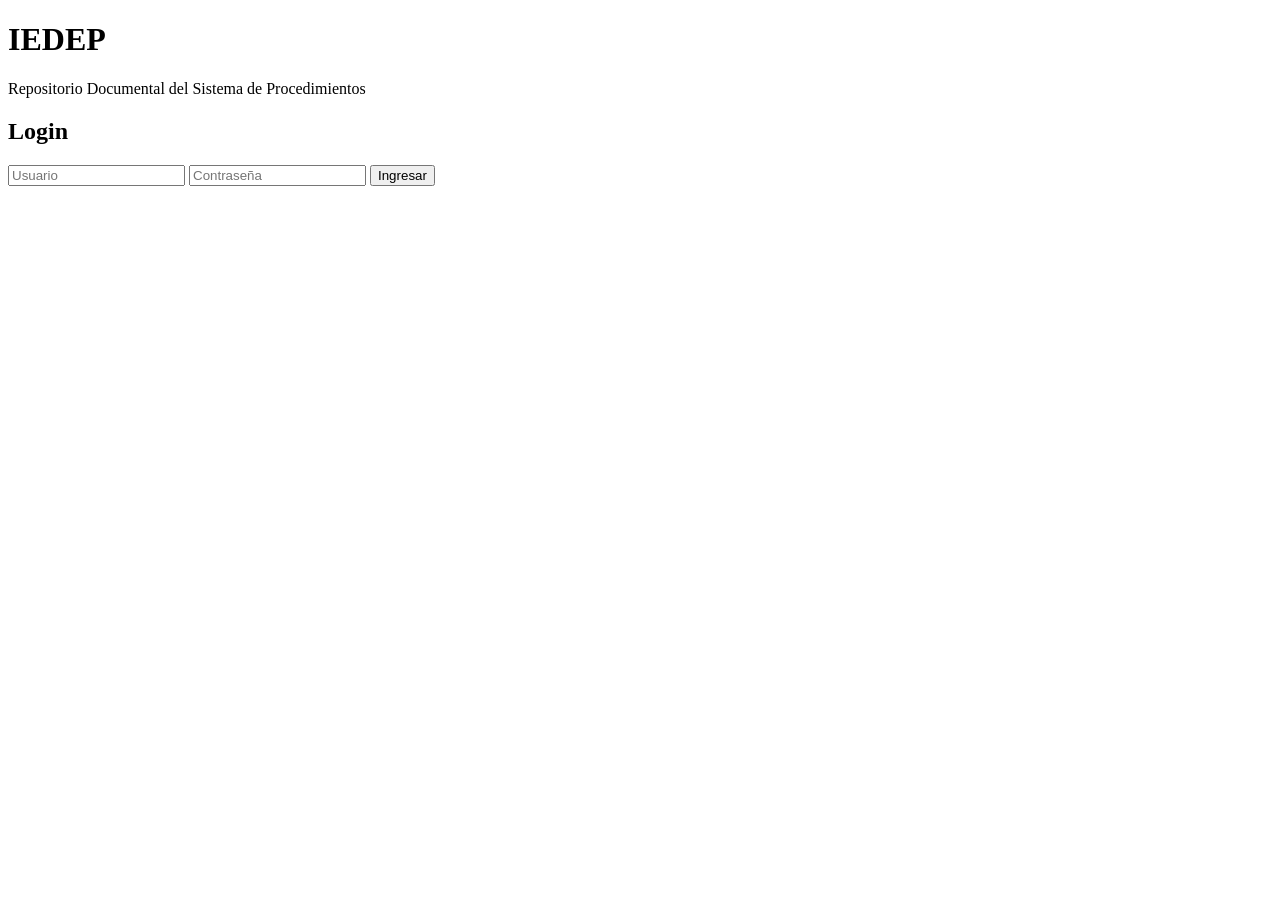
==== index.html @ 72eafab6 "Create index.html" ====
<!DOCTYPE html>
<html lang="es">
<head>
  <meta charset="UTF-8">
  <title>IEDEP - Login</title>
  <link rel="stylesheet" href="css/styles.css">
</head>
<body>

<div class="container">
  
  <div class="left">
    <h1>IEDEP</h1>
    <p>Repositorio Documental del Sistema de Procedimientos</p>
  </div>

  <div class="right">
    <div class="login-box">
      <h2>Login</h2>
      <input type="text" id="usuario" placeholder="Usuario">
      <input type="password" id="password" placeholder="Contraseña">
      <button onclick="login()">Ingresar</button>
      <p id="error"></p>
    </div>
  </div>

</div>

<script src="js/app.js"></script>
</body>
</html>
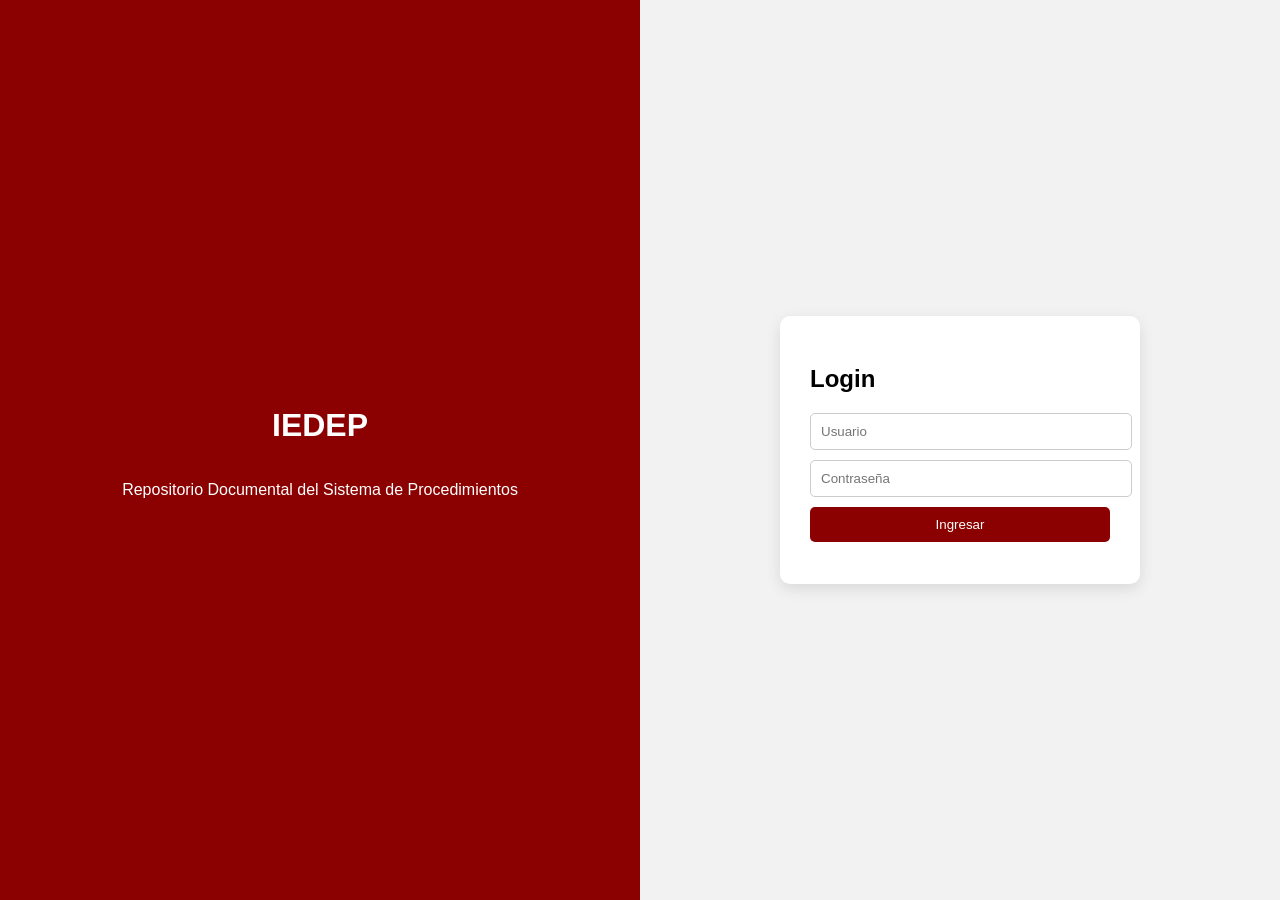
==== commit 67154a40: "Update index.html" ====
--- a/index.html
+++ b/index.html
@@ -26,6 +26,6 @@
 
 </div>
 
-<script src="js/app.js"></script>
+<script src="js/login.js"></script>
 </body>
 </html>
--- a/css/styles.css
+++ b/css/styles.css
@@ -0,0 +1,68 @@
+body {
+  margin: 0;
+  font-family: Arial, sans-serif;
+}
+
+.container {
+  display: flex;
+  height: 100vh;
+}
+
+/* LADO ROJO */
+.left {
+  width: 50%;
+  background: #8B0000;
+  color: white;
+  display: flex;
+  flex-direction: column;
+  justify-content: center;
+  align-items: center;
+}
+
+/* LADO LOGIN */
+.right {
+  width: 50%;
+  display: flex;
+  justify-content: center;
+  align-items: center;
+  background: #f2f2f2;
+}
+
+.login-box {
+  background: white;
+  padding: 30px;
+  border-radius: 10px;
+  width: 300px;
+  box-shadow: 0 5px 15px rgba(0,0,0,0.1);
+}
+
+.login-box h2 {
+  margin-bottom: 20px;
+}
+
+.login-box input {
+  width: 100%;
+  padding: 10px;
+  margin-bottom: 10px;
+  border: 1px solid #ccc;
+  border-radius: 5px;
+}
+
+.login-box button {
+  width: 100%;
+  padding: 10px;
+  background: #8B0000;
+  color: white;
+  border: none;
+  border-radius: 5px;
+  cursor: pointer;
+}
+
+.login-box button:hover {
+  background: #a30000;
+}
+
+#error {
+  color: red;
+  font-size: 12px;
+}
